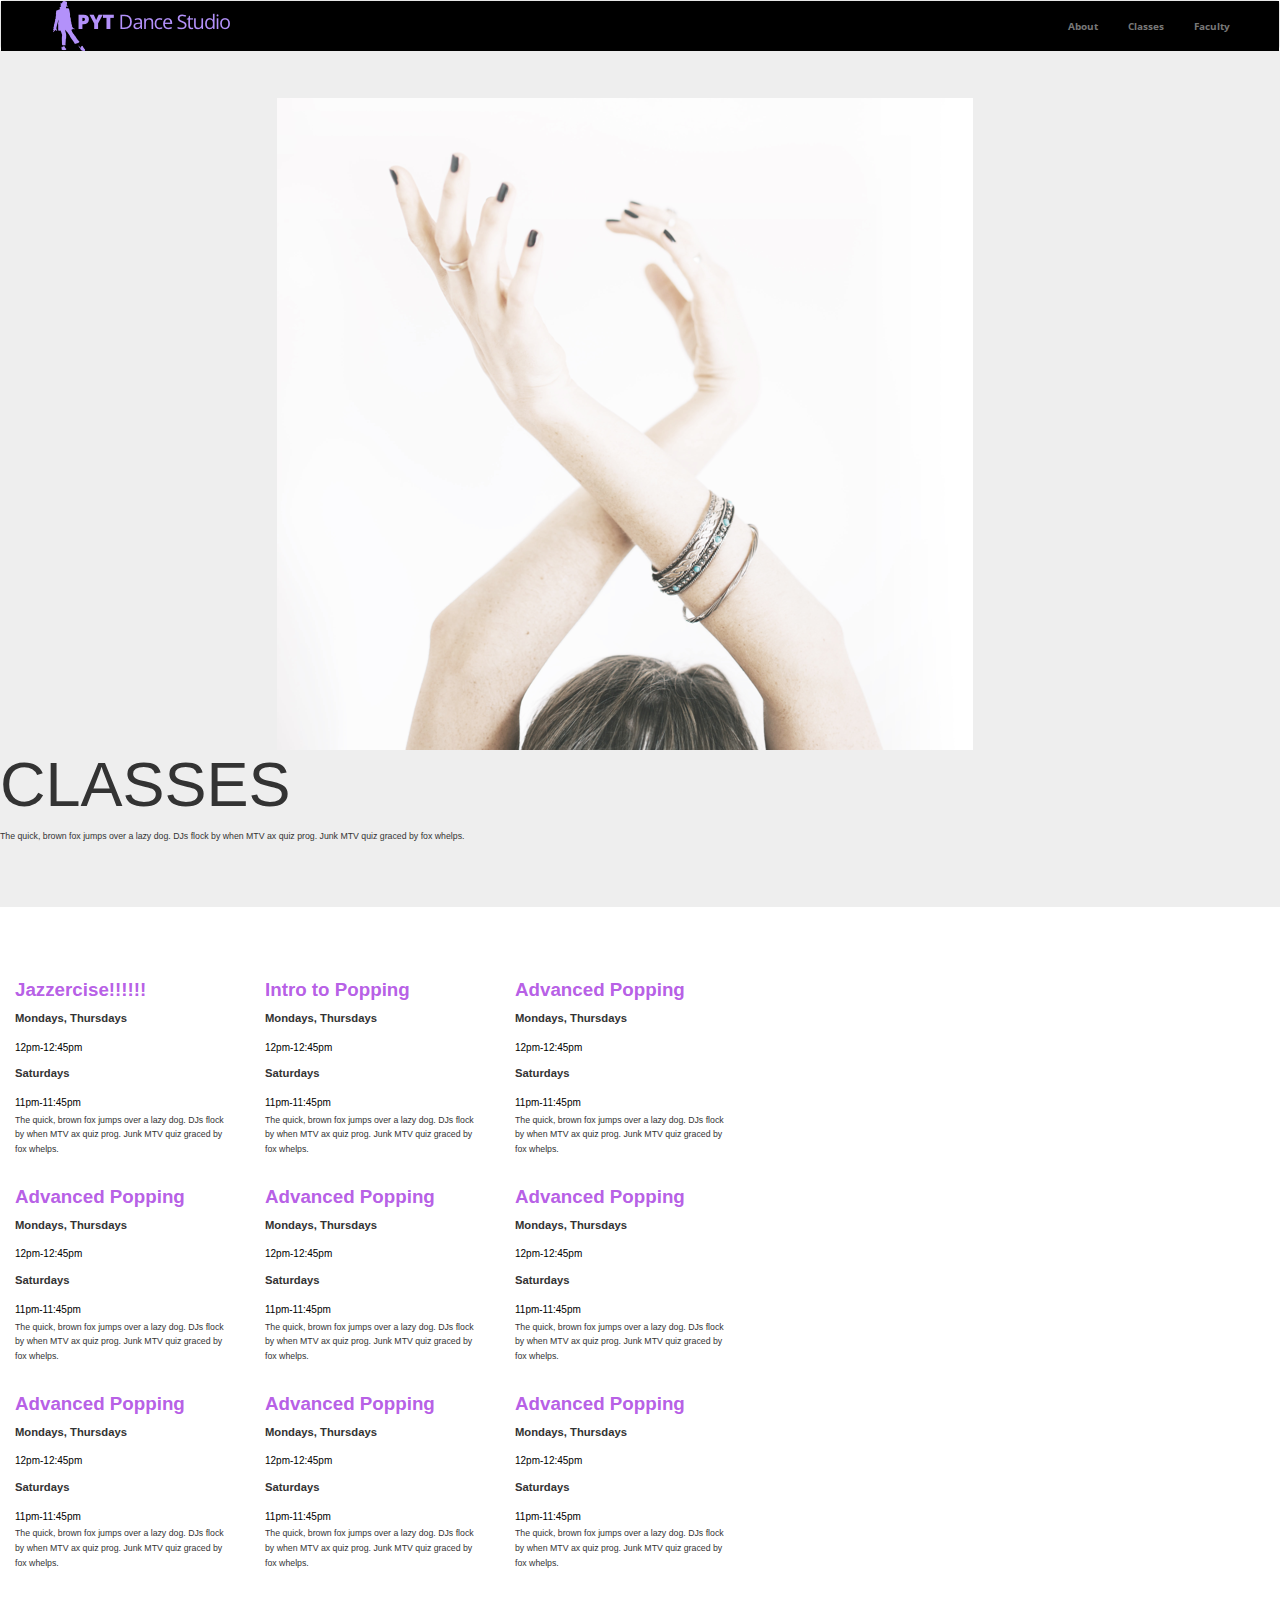
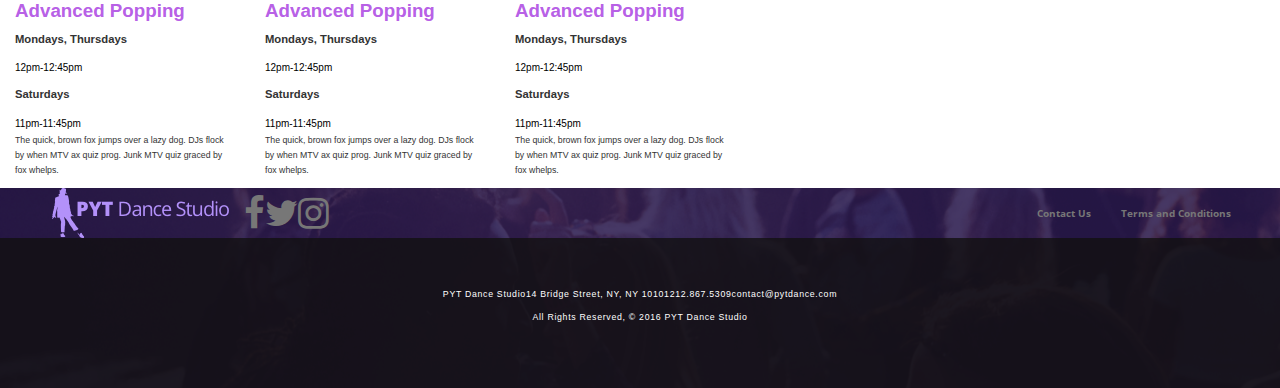
==== classes.html @ 1ed54247 "Added content and style to classes" ====
<!DOCTYPE html>
<html>
  <head>
    <meta charset="UTF-8">
    <title>Classes</title>
    <link href="resources/css/reset.css" type="text/css" rel="stylesheet">
    <link href="https://maxcdn.bootstrapcdn.com/bootstrap/3.3.7/css/bootstrap.min.css"
    rel="stylesheet" integrity="sha384-BVYiiSIFeK1dGmJRAkycuHAHRg32OmUcww7on3RYdg4Va+PmSTsz/K68vbdEjh4u"
    crossorigin="anonymous" type="text/css" rel="stylesheet" href="style.css" />

    <link rel="stylesheet" href="https://cdnjs.cloudflare.com/ajax/libs/font-awesome/4.7.0/css/font-awesome.min.css">

    <link href="https://fonts.googleapis.com/css?family=Open+Sans:400,700|Roboto:400,700" rel="stylesheet">

    <link href="resources/css/styleclasses.css" type="text/css" rel="stylesheet">
  </head>
  <body>
    <!-- Navbar -->
    <nav class="navbar navbar-default" "navbar-fixed-top">
      <div class="container">
        <div class="navbar-header">
          <a class="navbar-brand" href="#"><img src="resources/logo-color.png"</a>
        </div>
        <ul class="nav navbar-nav navbar-right">
          <li><a href="about.html">About</a></li>
          <li><a href="#classes">Classes</a></li>
          <li><a href="#faculty">Faculty</a></li>
        </ul>
    </nav>
  </div>

    <!-- Jumbotron -->
    <div class="jumbotron" id="jumbotron-about">
        <div class="container-fluid">
          <div class="row">
            <div class="col-md-6">
              <img src="resources/classes-photo.png">
            </div>
            <div clas="col-md-6">
              <h1>CLASSES</h1>

            <p>The quick, brown fox jumps over a lazy dog. DJs flock by when MTV ax quiz prog.
              Junk MTV quiz graced by fox whelps.</p>
            </div>
          </div>
          </div>
        </div>
    <!-- First Container -->
  <div class="row" id="first-row">
    <div class="container-fluid">
      <div class="col-md-4">
        <h3>Jazzercise!!!!!!</h3>
        <h5>Mondays, Thursdays</h5>
        <span>12pm-12:45pm</span>
        <h5>Saturdays</h5>
        <span>11pm-11:45pm</span>
        <p>The quick, brown fox jumps over a lazy dog. DJs flock by when MTV ax quiz prog.
          Junk MTV quiz graced by fox whelps.</p>
      </div>

      <div class="col-md-4">
        <h3>Intro to Popping</h3>
        <h5>Mondays, Thursdays</h5>
        <span>12pm-12:45pm</span>
        <h5>Saturdays</h5>
        <span>11pm-11:45pm</span>
        <p>The quick, brown fox jumps over a lazy dog. DJs flock by when MTV ax quiz prog.
          Junk MTV quiz graced by fox whelps.</p>
      </div>

      <div class="col-md-4">
        <h3>Advanced Popping</h3>
        <h5>Mondays, Thursdays</h5>
        <span>12pm-12:45pm</span>
        <h5>Saturdays</h5>
        <span>11pm-11:45pm</span>
        <p>The quick, brown fox jumps over a lazy dog. DJs flock by when MTV ax quiz prog.
          Junk MTV quiz graced by fox whelps.</p>
      </div>

    </div>
  </div>

    <!-- Second Container -->
    <div class="container-fluid">
    <div class="row">
      <div class="col-md-4">
        <h3>Advanced Popping</h3>
        <h5>Mondays, Thursdays</h5>
        <span>12pm-12:45pm</span>
        <h5>Saturdays</h5>
        <span>11pm-11:45pm</span>
        <p>The quick, brown fox jumps over a lazy dog. DJs flock by when MTV ax quiz prog.
          Junk MTV quiz graced by fox whelps.</p>
        </div>

      <div class="col-md-4">
        <h3>Advanced Popping</h3>
        <h5>Mondays, Thursdays</h5>
        <span>12pm-12:45pm</span>
        <h5>Saturdays</h5>
        <span>11pm-11:45pm</span>
        <p>The quick, brown fox jumps over a lazy dog. DJs flock by when MTV ax quiz prog.
          Junk MTV quiz graced by fox whelps.</p>
        </div>

      <div class="col-md-4">
        <h3>Advanced Popping</h3>
        <h5>Mondays, Thursdays</h5>
        <span>12pm-12:45pm</span>
        <h5>Saturdays</h5>
        <span>11pm-11:45pm</span>
        <p>The quick, brown fox jumps over a lazy dog. DJs flock by when MTV ax quiz prog.
          Junk MTV quiz graced by fox whelps.</p>
        </div>
      </div>
    </div>
    <!-- Third Container -->
    <div class="container-fluid">

    <div class="row">
      <div class="col-md-4">
        <h3>Advanced Popping</h3>
        <h5>Mondays, Thursdays</h5>
        <span>12pm-12:45pm</span>
        <h5>Saturdays</h5>
        <span>11pm-11:45pm</span>
        <p>The quick, brown fox jumps over a lazy dog. DJs flock by when MTV ax quiz prog.
          Junk MTV quiz graced by fox whelps.</p>
        </div>

      <div class="col-md-4">
        <h3>Advanced Popping</h3>
        <h5>Mondays, Thursdays</h5>
        <span>12pm-12:45pm</span>
        <h5>Saturdays</h5>
        <span>11pm-11:45pm</span>
        <p>The quick, brown fox jumps over a lazy dog. DJs flock by when MTV ax quiz prog.
          Junk MTV quiz graced by fox whelps.</p>
        </div>

      <div class="col-md-4">
        <h3>Advanced Popping</h3>
        <h5>Mondays, Thursdays</h5>
        <span>12pm-12:45pm</span>
        <h5>Saturdays</h5>
        <span>11pm-11:45pm</span>
        <p>The quick, brown fox jumps over a lazy dog. DJs flock by when MTV ax quiz prog.
          Junk MTV quiz graced by fox whelps.</p>
        </div>
    </div>
    </div>
    <!-- Fourth Container -->
    <div class="container-fluid">

    <div class="row">
      <div class="col-md-4">
        <h3>Advanced Popping</h3>
        <h5>Mondays, Thursdays</h5>
        <span>12pm-12:45pm</span>
        <h5>Saturdays</h5>
        <span>11pm-11:45pm</span>
        <p>The quick, brown fox jumps over a lazy dog. DJs flock by when MTV ax quiz prog.
          Junk MTV quiz graced by fox whelps.</p>
        </div>

      <div class="col-md-4">
        <h3>Advanced Popping</h3>
        <h5>Mondays, Thursdays</h5>
        <span>12pm-12:45pm</span>
        <h5>Saturdays</h5>
        <span>11pm-11:45pm</span>
        <p>The quick, brown fox jumps over a lazy dog. DJs flock by when MTV ax quiz prog.
          Junk MTV quiz graced by fox whelps.</p>
        </div>

      <div class="col-md-4">
        <h3>Advanced Popping</h3>
        <h5>Mondays, Thursdays</h5>
        <span>12pm-12:45pm</span>
        <h5>Saturdays</h5>
        <span>11pm-11:45pm</span>
        <p>The quick, brown fox jumps over a lazy dog. DJs flock by when MTV ax quiz prog.
          Junk MTV quiz graced by fox whelps.</p>
        </div>
    </div>
    </div>



      <!-- Botton Navbar -->
    <div class="bottom-container">
      <nav class="navbar navbar-default" id="navbar-bottom">
        <div class="container-fluid">
          <div class="navbar-header">
            <a class="navbar-brand" href="#"><img src="resources/logo-color.png"</a>
          </div>
          <ul class="nav navbar-nav" id="font-awesome">
            <li><i class="fa fa-facebook fa-2x"></i></li>
            <li><i class="fa fa-twitter fa-2x"></i></li>
            <li><i class="fa fa-instagram fa-2x"></i></li>
          </ul>
          <ul class="nav navbar-nav navbar-right">
            <li><a href="#">Contact Us</a></li>
            <li><a href="#">Terms and Conditions</a></li>
          </ul>
        </div>
      </nav>


      <!-- Footer -->
      <footer>
        <ul class="list-unstyled">
          <li>PYT Dance Studio</li>
          <li>14 Bridge Street, NY, NY 10101</li>
          <li>212.867.5309</li>
          <li>contact@pytdance.com</li>
        </ul>
        <p>All Rights Reserved, &copy; 2016 PYT Dance Studio</p>


      </footer>

    </div>
  </body>
</html>
---- resources/css/styleclasses.css ----
body {
  font-size: 16px;
}

nav {
  align-items: center;
  height: 3.875rem;

}

.navbar {
  margin-bottom: 0;
}

.navbar .container {
  background-color: #000000;
  width: auto;
}

.navbar-brand {
  align-items: center;
  display: inline-flex;

}

nav a img {

  height: 50px;
  padding-left: 3.6875rem;
}

nav ul {
  padding-right: 3.4375rem;
}
nav li a {
  font-family: "Open Sans", sans-serif;;
  font-size: 1rem;
  font-weight: bold;
  color: #ffffff;
}

.col-md-6 {
  font-family: Roboto, sans-serif;
  height: 100%;
  margin: 0;
  text-align: center;
  width: 100%;
}

.col-md-6 h1 {
  color: #794ae2;
  font-weight: bold;
  font-size: 3.125rem;
  line-height: 1;
  margin-bottom: 4rem;
}

.col-md-6 p {
  color: #666666;
  font-size: 1.5rem;
  line-height: 1.5rem;
  margin-bottom: 5rem;
}

.row {
  maring-left: 1.125rem;
  width: 100%;

}

.row h3 {
  font-size: 1.875rem;
  font-weight: bold;
  color: rgb(174, 75, 227, 0.9);
  margin-bottom: 1.125rem;

}

.row h5 {
  font-size: 1.125rem;
  font-weight: bold;
}

.row span {
  color: #000000;
  font-size: 1rem;
  line-height: 1.5;
  margin-bottom: 1.125rem;
}

.row p {
  font-size: .875rem;
  line-height: 1.7;
}

#first-row {
  margin-top: 5.3125rem;
}

#fourth-row {

}
.col-md-4 {
    width: 25rem;
}





.bottom-container {
  background-image: url("../../resources/party-photo.png");
  background-repeat: no-repeat;
  background-size: cover;
  background-color: rgba(0, 0, 0, 0);
}
#navbar-bottom {
  align-items: center;
  background-color: rgba(0, 0, 0, 0);
  border: none;
  height: 3.125rem;
  justify-content: space-between;
  text-align: center;
  vertical-align: middle;
}

#font-awesome {
  width: 9.375rem;
  margin: 0 auto;
  display: inline-flex;
  justify-content: space-between;
}

footer {
  background-color: rgba(18, 16, 16, 0.8);
  color: #ffffff;
  font-size: .875rem;
  height: 15rem;
  letter-spacing: 0.7px;
  text-align: center;
}

footer ul {
  display: inline-flex;
  justify-content: center;
}

footer li {
  margin-top: 5rem;
}
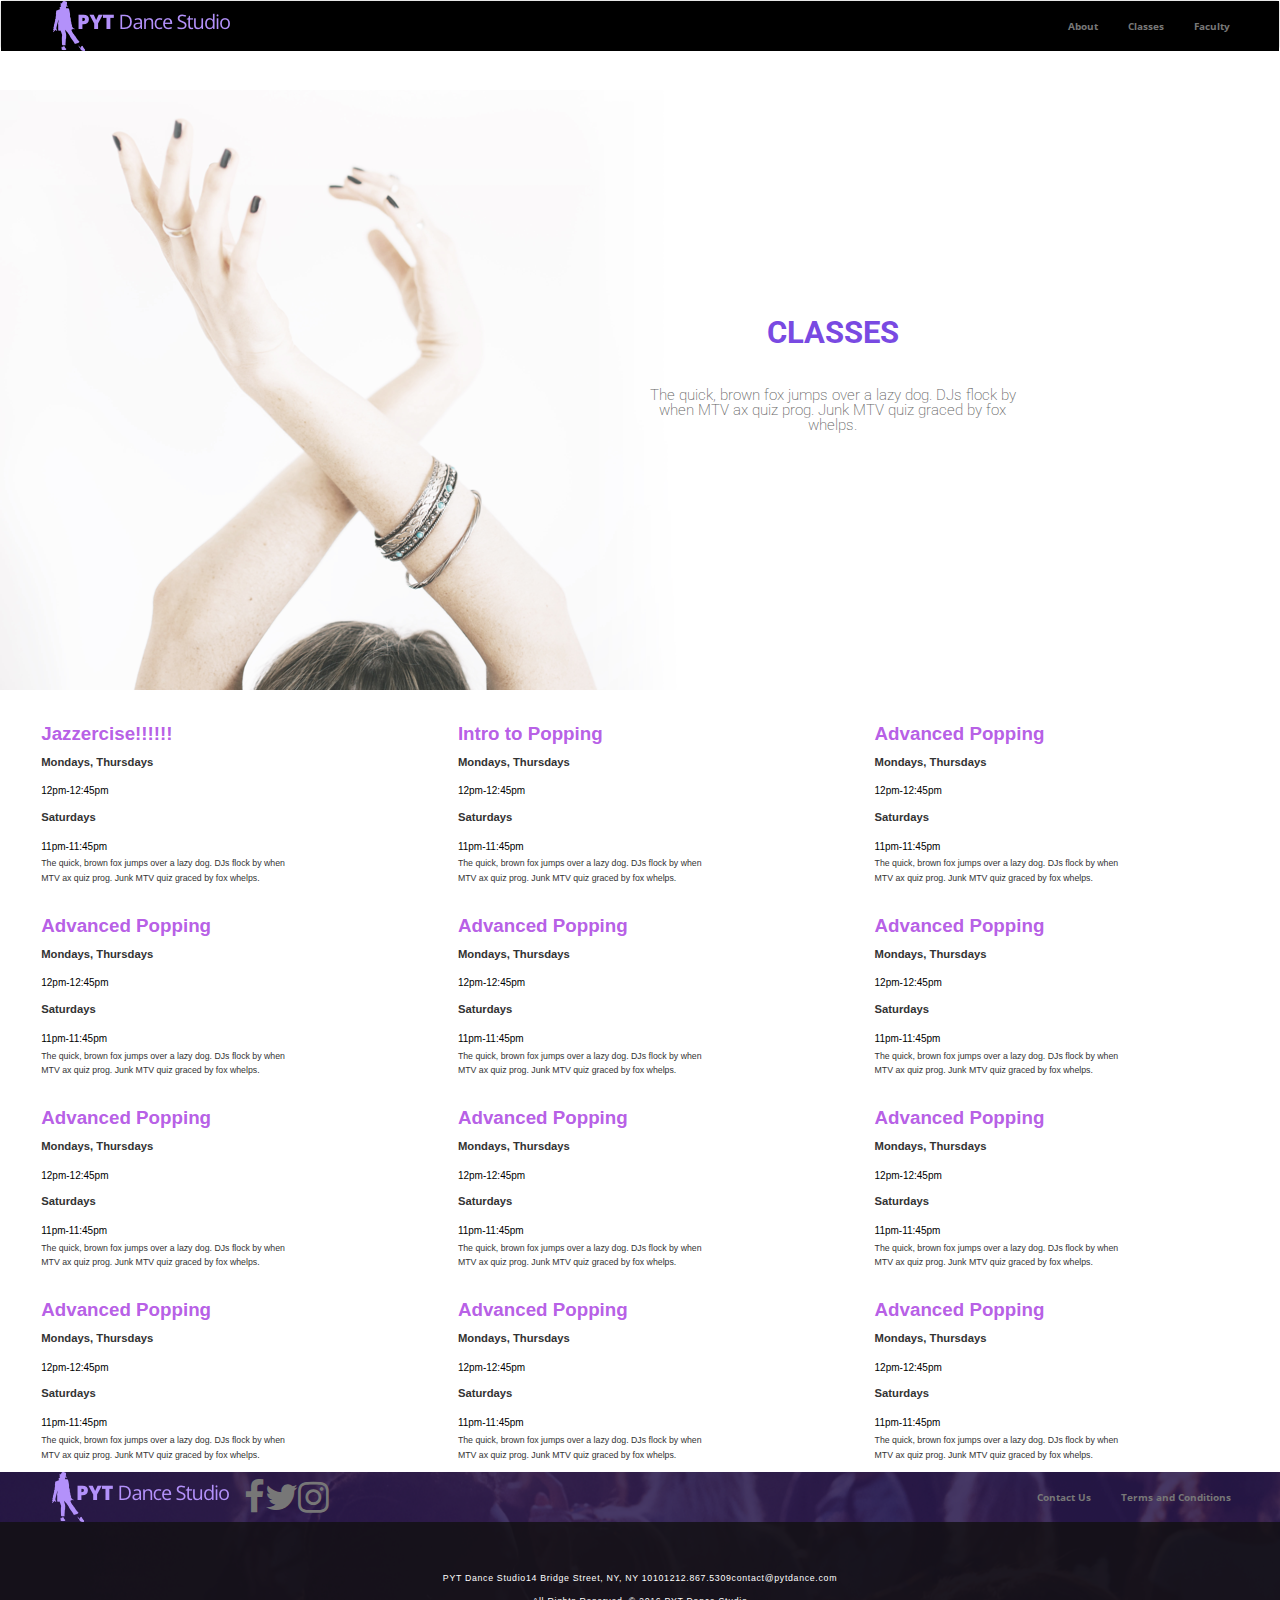
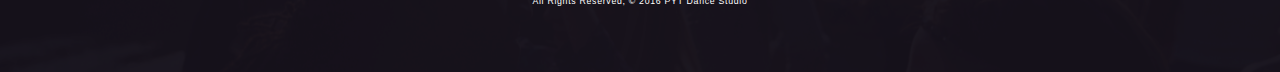
==== commit d4b02ce8: "Fixed style on Classes" ====
--- a/classes.html
+++ b/classes.html
@@ -32,23 +32,19 @@
     <!-- Jumbotron -->
     <div class="jumbotron" id="jumbotron-about">
         <div class="container-fluid">
-          <div class="row">
-            <div class="col-md-6">
-              <img src="resources/classes-photo.png">
-            </div>
-            <div clas="col-md-6">
+          <div class="jumbotron-text">
               <h1>CLASSES</h1>
 
             <p>The quick, brown fox jumps over a lazy dog. DJs flock by when MTV ax quiz prog.
               Junk MTV quiz graced by fox whelps.</p>
-            </div>
           </div>
-          </div>
-        </div>
+        </div>
+    </div>
     <!-- First Container -->
   <div class="row" id="first-row">
     <div class="container-fluid">
       <div class="col-md-4">
+        <div class="classes-text">
         <h3>Jazzercise!!!!!!</h3>
         <h5>Mondays, Thursdays</h5>
         <span>12pm-12:45pm</span>
@@ -57,8 +53,10 @@
         <p>The quick, brown fox jumps over a lazy dog. DJs flock by when MTV ax quiz prog.
           Junk MTV quiz graced by fox whelps.</p>
       </div>
-
-      <div class="col-md-4">
+    </div>
+
+      <div class="col-md-4">
+        <div class="classes-text">
         <h3>Intro to Popping</h3>
         <h5>Mondays, Thursdays</h5>
         <span>12pm-12:45pm</span>
@@ -66,16 +64,19 @@
         <span>11pm-11:45pm</span>
         <p>The quick, brown fox jumps over a lazy dog. DJs flock by when MTV ax quiz prog.
           Junk MTV quiz graced by fox whelps.</p>
-      </div>
-
-      <div class="col-md-4">
-        <h3>Advanced Popping</h3>
-        <h5>Mondays, Thursdays</h5>
-        <span>12pm-12:45pm</span>
-        <h5>Saturdays</h5>
-        <span>11pm-11:45pm</span>
-        <p>The quick, brown fox jumps over a lazy dog. DJs flock by when MTV ax quiz prog.
-          Junk MTV quiz graced by fox whelps.</p>
+        </div>
+      </div>
+
+      <div class="col-md-4">
+        <div class="classes-text">
+        <h3>Advanced Popping</h3>
+        <h5>Mondays, Thursdays</h5>
+        <span>12pm-12:45pm</span>
+        <h5>Saturdays</h5>
+        <span>11pm-11:45pm</span>
+        <p>The quick, brown fox jumps over a lazy dog. DJs flock by when MTV ax quiz prog.
+          Junk MTV quiz graced by fox whelps.</p>
+        </div>
       </div>
 
     </div>
@@ -85,34 +86,40 @@
     <div class="container-fluid">
     <div class="row">
       <div class="col-md-4">
-        <h3>Advanced Popping</h3>
-        <h5>Mondays, Thursdays</h5>
-        <span>12pm-12:45pm</span>
-        <h5>Saturdays</h5>
-        <span>11pm-11:45pm</span>
-        <p>The quick, brown fox jumps over a lazy dog. DJs flock by when MTV ax quiz prog.
-          Junk MTV quiz graced by fox whelps.</p>
-        </div>
-
-      <div class="col-md-4">
-        <h3>Advanced Popping</h3>
-        <h5>Mondays, Thursdays</h5>
-        <span>12pm-12:45pm</span>
-        <h5>Saturdays</h5>
-        <span>11pm-11:45pm</span>
-        <p>The quick, brown fox jumps over a lazy dog. DJs flock by when MTV ax quiz prog.
-          Junk MTV quiz graced by fox whelps.</p>
-        </div>
-
-      <div class="col-md-4">
-        <h3>Advanced Popping</h3>
-        <h5>Mondays, Thursdays</h5>
-        <span>12pm-12:45pm</span>
-        <h5>Saturdays</h5>
-        <span>11pm-11:45pm</span>
-        <p>The quick, brown fox jumps over a lazy dog. DJs flock by when MTV ax quiz prog.
-          Junk MTV quiz graced by fox whelps.</p>
-        </div>
+        <div class="classes-text">
+        <h3>Advanced Popping</h3>
+        <h5>Mondays, Thursdays</h5>
+        <span>12pm-12:45pm</span>
+        <h5>Saturdays</h5>
+        <span>11pm-11:45pm</span>
+        <p>The quick, brown fox jumps over a lazy dog. DJs flock by when MTV ax quiz prog.
+          Junk MTV quiz graced by fox whelps.</p>
+        </div>
+      </div>
+
+      <div class="col-md-4">
+        <div class="classes-text">
+        <h3>Advanced Popping</h3>
+        <h5>Mondays, Thursdays</h5>
+        <span>12pm-12:45pm</span>
+        <h5>Saturdays</h5>
+        <span>11pm-11:45pm</span>
+        <p>The quick, brown fox jumps over a lazy dog. DJs flock by when MTV ax quiz prog.
+          Junk MTV quiz graced by fox whelps.</p>
+        </div>
+      </div>
+
+      <div class="col-md-4">
+        <div class="classes-text">
+        <h3>Advanced Popping</h3>
+        <h5>Mondays, Thursdays</h5>
+        <span>12pm-12:45pm</span>
+        <h5>Saturdays</h5>
+        <span>11pm-11:45pm</span>
+        <p>The quick, brown fox jumps over a lazy dog. DJs flock by when MTV ax quiz prog.
+          Junk MTV quiz graced by fox whelps.</p>
+        </div>
+      </div>
       </div>
     </div>
     <!-- Third Container -->
@@ -120,34 +127,40 @@
 
     <div class="row">
       <div class="col-md-4">
-        <h3>Advanced Popping</h3>
-        <h5>Mondays, Thursdays</h5>
-        <span>12pm-12:45pm</span>
-        <h5>Saturdays</h5>
-        <span>11pm-11:45pm</span>
-        <p>The quick, brown fox jumps over a lazy dog. DJs flock by when MTV ax quiz prog.
-          Junk MTV quiz graced by fox whelps.</p>
-        </div>
-
-      <div class="col-md-4">
-        <h3>Advanced Popping</h3>
-        <h5>Mondays, Thursdays</h5>
-        <span>12pm-12:45pm</span>
-        <h5>Saturdays</h5>
-        <span>11pm-11:45pm</span>
-        <p>The quick, brown fox jumps over a lazy dog. DJs flock by when MTV ax quiz prog.
-          Junk MTV quiz graced by fox whelps.</p>
-        </div>
-
-      <div class="col-md-4">
-        <h3>Advanced Popping</h3>
-        <h5>Mondays, Thursdays</h5>
-        <span>12pm-12:45pm</span>
-        <h5>Saturdays</h5>
-        <span>11pm-11:45pm</span>
-        <p>The quick, brown fox jumps over a lazy dog. DJs flock by when MTV ax quiz prog.
-          Junk MTV quiz graced by fox whelps.</p>
-        </div>
+        <div class="classes-text">
+        <h3>Advanced Popping</h3>
+        <h5>Mondays, Thursdays</h5>
+        <span>12pm-12:45pm</span>
+        <h5>Saturdays</h5>
+        <span>11pm-11:45pm</span>
+        <p>The quick, brown fox jumps over a lazy dog. DJs flock by when MTV ax quiz prog.
+          Junk MTV quiz graced by fox whelps.</p>
+        </div>
+      </div>
+
+      <div class="col-md-4">
+        <div class="classes-text">
+        <h3>Advanced Popping</h3>
+        <h5>Mondays, Thursdays</h5>
+        <span>12pm-12:45pm</span>
+        <h5>Saturdays</h5>
+        <span>11pm-11:45pm</span>
+        <p>The quick, brown fox jumps over a lazy dog. DJs flock by when MTV ax quiz prog.
+          Junk MTV quiz graced by fox whelps.</p>
+        </div>
+      </div>
+
+      <div class="col-md-4">
+        <div class="classes-text">
+        <h3>Advanced Popping</h3>
+        <h5>Mondays, Thursdays</h5>
+        <span>12pm-12:45pm</span>
+        <h5>Saturdays</h5>
+        <span>11pm-11:45pm</span>
+        <p>The quick, brown fox jumps over a lazy dog. DJs flock by when MTV ax quiz prog.
+          Junk MTV quiz graced by fox whelps.</p>
+        </div>
+      </div>
     </div>
     </div>
     <!-- Fourth Container -->
@@ -155,34 +168,40 @@
 
     <div class="row">
       <div class="col-md-4">
-        <h3>Advanced Popping</h3>
-        <h5>Mondays, Thursdays</h5>
-        <span>12pm-12:45pm</span>
-        <h5>Saturdays</h5>
-        <span>11pm-11:45pm</span>
-        <p>The quick, brown fox jumps over a lazy dog. DJs flock by when MTV ax quiz prog.
-          Junk MTV quiz graced by fox whelps.</p>
-        </div>
-
-      <div class="col-md-4">
-        <h3>Advanced Popping</h3>
-        <h5>Mondays, Thursdays</h5>
-        <span>12pm-12:45pm</span>
-        <h5>Saturdays</h5>
-        <span>11pm-11:45pm</span>
-        <p>The quick, brown fox jumps over a lazy dog. DJs flock by when MTV ax quiz prog.
-          Junk MTV quiz graced by fox whelps.</p>
-        </div>
-
-      <div class="col-md-4">
-        <h3>Advanced Popping</h3>
-        <h5>Mondays, Thursdays</h5>
-        <span>12pm-12:45pm</span>
-        <h5>Saturdays</h5>
-        <span>11pm-11:45pm</span>
-        <p>The quick, brown fox jumps over a lazy dog. DJs flock by when MTV ax quiz prog.
-          Junk MTV quiz graced by fox whelps.</p>
-        </div>
+        <div class="classes-text">
+        <h3>Advanced Popping</h3>
+        <h5>Mondays, Thursdays</h5>
+        <span>12pm-12:45pm</span>
+        <h5>Saturdays</h5>
+        <span>11pm-11:45pm</span>
+        <p>The quick, brown fox jumps over a lazy dog. DJs flock by when MTV ax quiz prog.
+          Junk MTV quiz graced by fox whelps.</p>
+        </div>
+      </div>
+
+      <div class="col-md-4">
+        <div class="classes-text">
+        <h3>Advanced Popping</h3>
+        <h5>Mondays, Thursdays</h5>
+        <span>12pm-12:45pm</span>
+        <h5>Saturdays</h5>
+        <span>11pm-11:45pm</span>
+        <p>The quick, brown fox jumps over a lazy dog. DJs flock by when MTV ax quiz prog.
+          Junk MTV quiz graced by fox whelps.</p>
+        </div>
+      </div>
+
+      <div class="col-md-4">
+        <div class="classes-text">
+        <h3>Advanced Popping</h3>
+        <h5>Mondays, Thursdays</h5>
+        <span>12pm-12:45pm</span>
+        <h5>Saturdays</h5>
+        <span>11pm-11:45pm</span>
+        <p>The quick, brown fox jumps over a lazy dog. DJs flock by when MTV ax quiz prog.
+          Junk MTV quiz graced by fox whelps.</p>
+        </div>
+      </div>
     </div>
     </div>
 
--- a/resources/css/styleclasses.css
+++ b/resources/css/styleclasses.css
@@ -39,15 +39,29 @@
   color: #ffffff;
 }
 
-.col-md-6 {
+.jumbotron {
+  background-color: white;
+  background-image: url("../../resources/classes-photo.png");
+  background-position: left;
+  background-repeat: no-repeat;
+  display: flex;
+  align-items: center;
+  top: 3.875rem;
+  min-height: 600px;
+  width: 100%;
   font-family: Roboto, sans-serif;
-  height: 100%;
-  margin: 0;
   text-align: center;
-  width: 100%;
+  position: relative;
 }
 
-.col-md-6 h1 {
+.jumbotron-text {
+  display: flex;
+  flex-direction: column;
+  float: right;
+  width: 50%;
+}
+
+.jumbotron-text h1 {
   color: #794ae2;
   font-weight: bold;
   font-size: 3.125rem;
@@ -55,7 +69,7 @@
   margin-bottom: 4rem;
 }
 
-.col-md-6 p {
+.jumbotron-text p {
   color: #666666;
   font-size: 1.5rem;
   line-height: 1.5rem;
@@ -63,32 +77,32 @@
 }
 
 .row {
-  maring-left: 1.125rem;
+  margin-left: 1.125rem;
   width: 100%;
 
 }
 
-.row h3 {
+.classes-text h3 {
   font-size: 1.875rem;
   font-weight: bold;
-  color: rgb(174, 75, 227, 0.9);
+  color: rgba(174, 75, 227, 0.9);
   margin-bottom: 1.125rem;
 
 }
 
-.row h5 {
+.classes-text h5 {
   font-size: 1.125rem;
   font-weight: bold;
 }
 
-.row span {
+.classes-text span {
   color: #000000;
   font-size: 1rem;
   line-height: 1.5;
   margin-bottom: 1.125rem;
 }
 
-.row p {
+.classes-text p {
   font-size: .875rem;
   line-height: 1.7;
 }
@@ -100,8 +114,9 @@
 #fourth-row {
 
 }
-.col-md-4 {
-    width: 25rem;
+
+.classes-text {
+  width: 25rem;
 }
 
 
